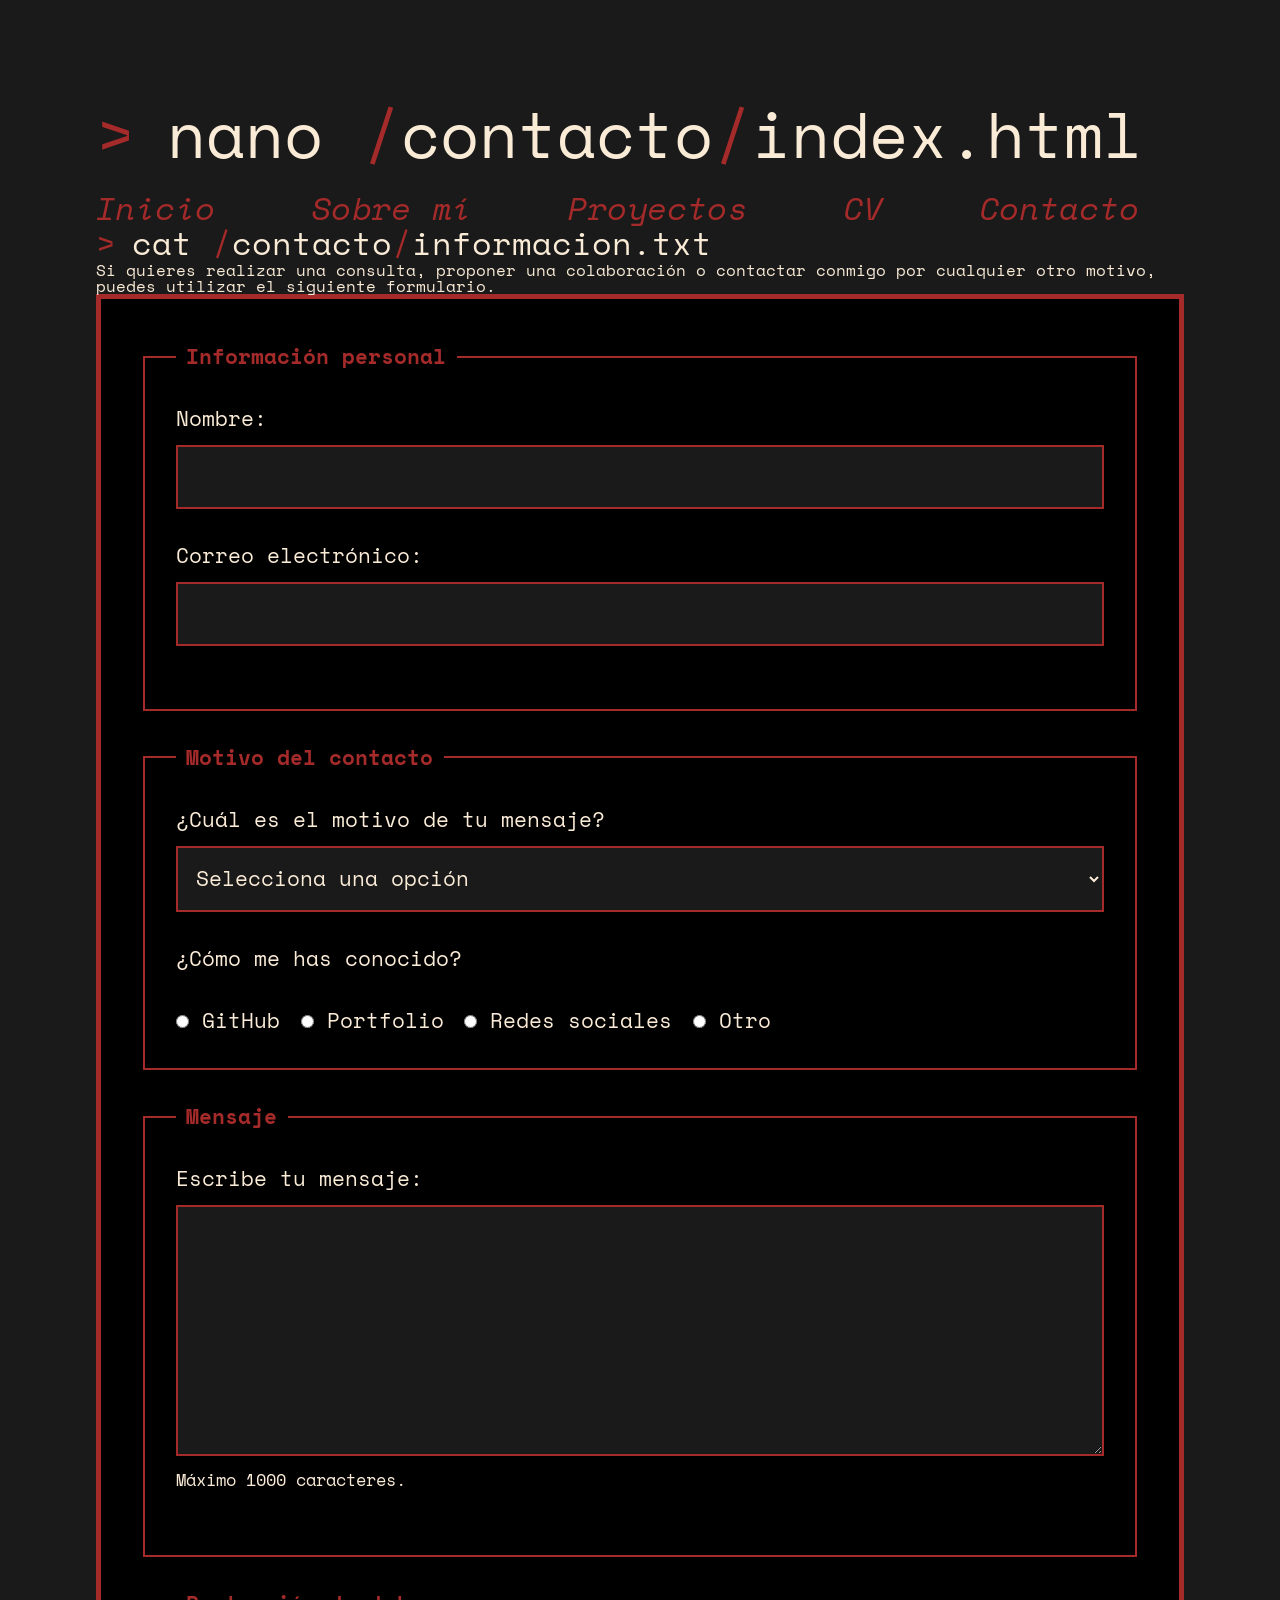
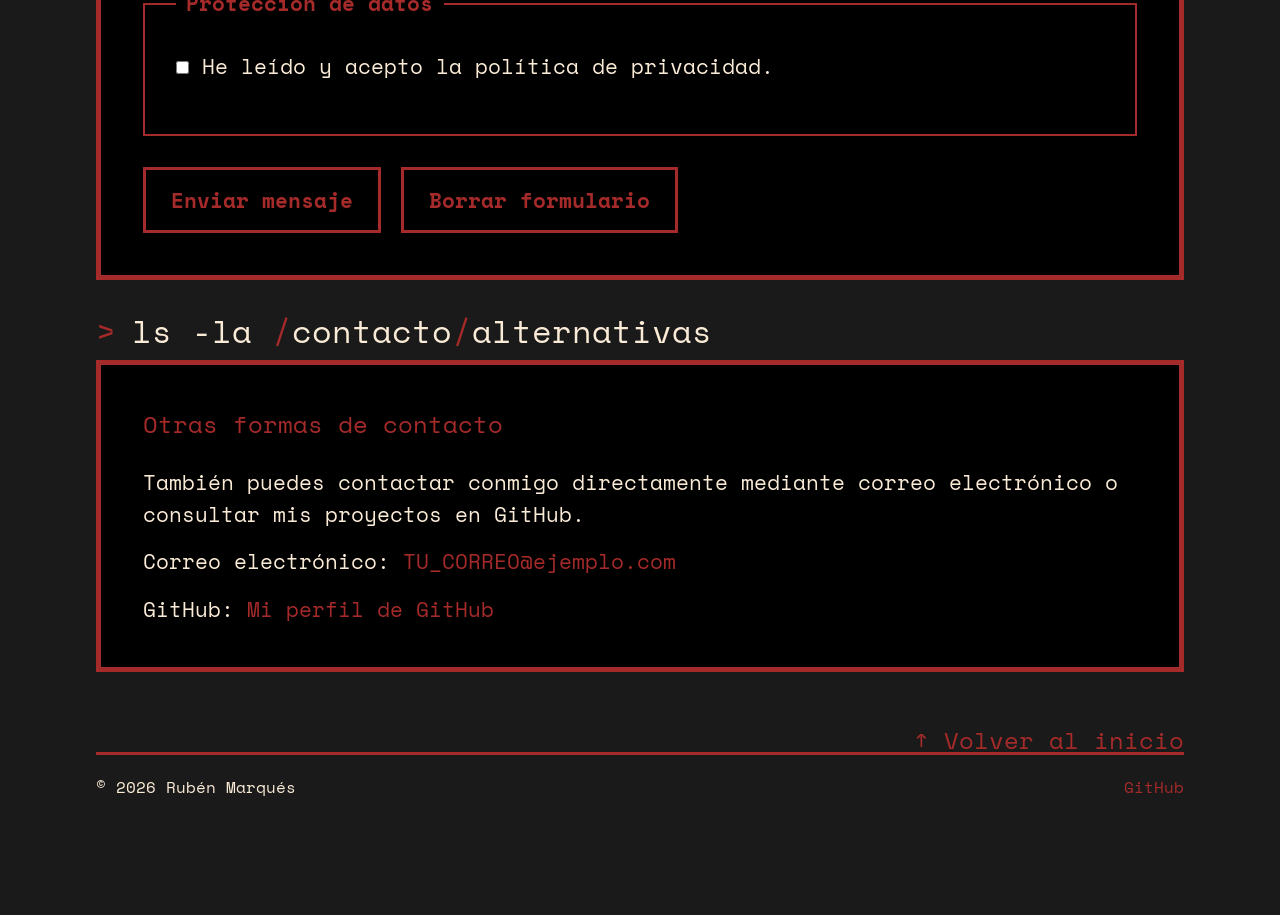
==== contacto.html @ 7aca04dd "Sobre mí ampliado y contenido añadido. Cv y contacto también creados. Falta añadir contenido y índic" ====
<!DOCTYPE html>
<html lang="es">

<head>
    <meta charset="UTF-8">
    <meta name="viewport" content="width=device-width, initial-scale=1.0">
    <meta name="description" content="Formulario de contacto de Rubén Marqués.">
    <title>Contacto | Rubén Marqués</title>

    <link rel="stylesheet" href="css/styles.css">

    <link rel="preconnect" href="https://fonts.googleapis.com">
    <link rel="preconnect" href="https://fonts.gstatic.com" crossorigin>
    <link href="https://fonts.googleapis.com/css2?family=Space+Mono:wght@400;700&display=swap" rel="stylesheet">
</head>

<body>

    <a class="saltar-contenido" href="#contenido">Saltar al contenido</a>

    <header id="inicio">

        <table class="tabla-titulo">
            <tr class="titulo space-mono-regular separador-h1">
                <td class="flecha">&gt;</td>
                <td><h1 class="subtitulo">nano <span class="letra-marron">/</span>contacto<span class="letra-marron">/</span>index.html</h1></td>
            </tr>
        </table>

        <nav class="indice separador-h1" aria-label="Navegación principal">
            <ul>
                <li><a href="index.html">Inicio</a></li>
                <li><a href="sobre-mi.html">Sobre mí</a></li>
                <li><a href="proyectos.html">Proyectos</a></li>
                <li><a href="cv.html">CV</a></li>
                <li><a href="contacto.html" aria-current="page">Contacto</a></li>
            </ul>
        </nav>

    </header>

    <main id="contenido">

        <section id="contacto" class="separador-h3">

           <table class="tabla-titulo">
                <tr class="titulo space-mono-regular titulo-secundario">
                    <td class="flecha">&gt;</td>
                    <td><h2 class="subtitulo">cat <span class="letra-marron">/</span>contacto<span class="letra-marron">/</span>informacion.txt</h2></td>
                </tr>
            </table>

            <p class="introduccion-contacto">
                Si quieres realizar una consulta, proponer una colaboración o contactar conmigo por cualquier otro motivo, puedes utilizar el siguiente formulario.
            </p>

            <form class="marco formulario-contacto" action="#" method="post">

                <fieldset>
                    <legend>Información personal</legend>

                    <p class="campo-formulario">
                        <label for="nombre">Nombre:</label>
                        <input type="text" id="nombre" name="nombre" autocomplete="name" required>
                    </p>

                    <p class="campo-formulario">
                        <label for="correo">Correo electrónico:</label>
                        <input type="email" id="correo" name="correo" autocomplete="email" required>
                    </p>

                </fieldset>

                <fieldset>
                    <legend>Motivo del contacto</legend>

                    <p class="campo-formulario">
                        <label for="motivo">¿Cuál es el motivo de tu mensaje?</label>
                        <select id="motivo" name="motivo" required>
                            <option value="" disabled selected>Selecciona una opción</option>
                            <option value="consulta">Consulta</option>
                            <option value="propuesta">Propuesta de colaboración</option>
                            <option value="trabajo">Oportunidad laboral</option>
                            <option value="otro">Otro</option>
                        </select>
                    </p>

                    <p class="campo-formulario">¿Cómo me has conocido?</p>

                    <div class="opciones-radio">
                        <label>
                            <input type="radio" name="origen" value="github" required>
                            GitHub
                        </label>

                        <label>
                            <input type="radio" name="origen" value="portfolio">
                            Portfolio
                        </label>

                        <label>
                            <input type="radio" name="origen" value="redes">
                            Redes sociales
                        </label>

                        <label>
                            <input type="radio" name="origen" value="otro">
                            Otro
                        </label>
                    </div>

                </fieldset>

                <fieldset>
                    <legend>Mensaje</legend>

                    <p class="campo-formulario">
                        <label for="mensaje">Escribe tu mensaje:</label>
                        <textarea id="mensaje" name="mensaje" rows="7" maxlength="1000" required></textarea>
                        <small>Máximo 1000 caracteres.</small>
                    </p>

                </fieldset>

                <fieldset>
                    <legend>Protección de datos</legend>

                    <p class="campo-privacidad">
                        <label for="privacidad">
                            <input type="checkbox" id="privacidad" name="privacidad" required>
                            He leído y acepto la política de privacidad.
                        </label>
                    </p>

                </fieldset>

                <div class="acciones-formulario">
                    <button type="submit">Enviar mensaje</button>
                    <button type="reset">Borrar formulario</button>
                </div>

            </form>

        </section>

        <section id="contacto-alternativo" class="separador-h3">

            <table class="tabla-titulo">
                <tr class="titulo space-mono-regular separador-h1 titulo-secundario">
                    <td class="flecha">&gt;</td>
                    <td><h2 class="subtitulo">ls -la <span class="letra-marron">/</span>contacto<span class="letra-marron">/</span>alternativas</h2></td>
                </tr>
            </table>

            <aside class="marco informacion-contacto">

                <h3>Otras formas de contacto</h3>

                <p>
                    También puedes contactar conmigo directamente mediante correo electrónico o consultar mis proyectos en GitHub.
                </p>

                <ul>
                    <li>
                        Correo electrónico:
                        <a href="mailto:TU_CORREO@ejemplo.com">TU_CORREO@ejemplo.com</a>
                    </li>
                    <li>
                        GitHub:
                        <a href="https://github.com/TU_USUARIO" target="_blank" rel="noopener noreferrer">Mi perfil de GitHub</a>
                    </li>
                </ul>

            </aside>

        </section>

        <p class="volver-arriba">
            <a href="#inicio">↑ Volver al inicio</a>
        </p>

    </main>

    <footer class="pie-contacto">
        <p>© 2026 Rubén Marqués</p>
        <a href="https://github.com/TU_USUARIO" target="_blank" rel="noopener noreferrer">GitHub</a>
    </footer>

</body>
</html>
---- css/styles.css ----
/* Reset */
* {
    margin: 0;
    padding: 0;
    box-sizing: border-box;
}

html {
    font-size: 100%;
}

body {
    line-height: 1;
}

/* Elementos de texto */
h1, h2, h3, h4, h5, h6,
p {
    font-weight: normal;
}

/* Listas */
ul, ol {
    list-style: none;
}

/* Enlaces */
a {
    color: inherit;
    text-decoration: none;
}

/* Imágenes */
img {
    display: block;
    max-width: 100%;
}

/* Formularios */
input, button, textarea, select {
    font: inherit;
}

/*==========================================================*/

/*=============FONDO=============*/
body {
    background-color: #1a1a1a;
    padding: 6em;
    color:antiquewhite;
    font-family: "Space Mono", monospace;
}



/*=============TIPO LETRA=============*/
.space-mono-regular {
  font-family: "Space Mono", monospace;
  font-weight: 400;
  font-style: normal;
}

.space-mono-bold {
  font-family: "Space Mono", monospace;
  font-weight: 700;
  font-style: normal;
}

.space-mono-regular-italic {
  font-family: "Space Mono", monospace;
  font-weight: 400;
  font-style: italic;
}

.space-mono-bold-italic {
  font-family: "Space Mono", monospace;
  font-weight: 700;
  font-style: italic;
}

.letra-marron {
    color: brown;
}

.cursiva {
    font-style: italic;
}

/*========TÍTULO PRINCIPAL========*/
.tabla-titulo {
    border-collapse: collapse;
}

.tabla-titulo td {
    vertical-align: top;
    padding: 0;
}

.titulo {
    text-align: left;
}

.titulo .flecha,
.titulo h1 {
    font-size: 4em;
    line-height: 1.2;
    margin: 0;
}

.titulo-secundario .flecha {
    font-size: 2em;
    line-height: 1.2;
}

.titulo .flecha {
    padding-right: 0.5em;
    white-space: nowrap;
}

.flecha {
    color: brown;
}

.subtitulo {
    font-size: 2em;
    line-height: 1.2;
    margin: 0;
    text-align: left;
}

.avatar {
    width: 10em;
    height: auto;
}

.separador-h1 td {
    padding-bottom: 0.3em;
}

.separador-h2 td {
    padding-bottom: 0.9em;
}

/*========ENLACE A PROYECTOS========*/
.proyectos {
    display: grid;
    grid-template-columns: 1.4em repeat(3, minmax(0, 1fr));
    column-gap: 3em;
    align-items: start;
}

/*========ASIDE========*/
.pie-pagina {
    position: fixed;
    bottom: 0;
    left: 0;
    width: 100%;
    z-index: 100;
    background-color: black;
    border-top: 5px solid brown;
    padding: 1em 6em;
}


/*====PROYECTOS====*/
.marco {
    border: 5px solid brown;
    background-color: black;
    padding: 2em;          /* espacio interior */
}

.descripcion-proyecto h3 {
    text-align: justify;
}

.separador-h3 {
    padding-bottom: 2em;
}

.imagen-proyecto img {
    width: 60%;
    margin: 2em auto 0;
}

/*====SOBRE MÍ====*/
html {
    scroll-behavior: smooth;   /* desplazamiento suave al pulsar un ancla */
}

.indice ul {
    display: flex;
    flex-wrap: wrap;
    gap: 1em 3em;
    font-size: 2em;
}

.indice a {
    color: brown;
    font-style: italic;
}

.indice a:hover,
.volver-arriba a:hover {
    text-decoration: underline;
}

.texto-sobre-mi p {
    text-align: justify;
    font-size: 1.5em;
    line-height: 1.4;
}

.texto-sobre-mi p + p {
    margin-top: 1em;
}

.volver-arriba {
    margin-top: 1em;
    text-align: right;
    font-size: 1.5em;
    color: brown;
}

/*====CURRÍCULUM====*/
.tabla-scroll {
    overflow-x: auto;   /* en pantallas pequeñas la tabla se desplaza sin romper la página */
}

.tabla-datos {
    width: 100%;
    border-collapse: collapse;
    font-size: 1.5em;
    line-height: 1.4;
    text-align: left;
}

.tabla-datos th,
.tabla-datos td {
    padding: 0.6em 1em;
    vertical-align: top;
    border-bottom: 1px solid brown;
}

.tabla-datos th {
    color: brown;
    font-weight: 700;
    border-bottom-width: 3px;
}

.tabla-datos tbody tr:last-child td {
    border-bottom: none;
}

.tabla-datos tbody tr:hover {
    background-color: #1a1a1a;
}

/* El caption se oculta visualmente pero lo leen los lectores de pantalla */
.solo-lectores {
    position: absolute;
    width: 1px;
    height: 1px;
    overflow: hidden;
    clip-path: inset(50%);
    white-space: nowrap;
}

.texto-descarga {
    font-size: 1.5em;
}

.boton-descarga {
    display: inline-block;
    padding: 0.6em 1.2em;
    border: 3px solid brown;
    background-color: black;
    color: brown;
    font-weight: 700;
}

.boton-descarga:hover,
.boton-descarga:focus-visible {
    background-color: brown;
    color: black;
}

/*====CONTACTO====*/

.saltar-contenido {
    position: absolute;
    top: -100%;
    left: 1em;
    z-index: 200;
    padding: 1em;
    background-color: brown;
    color: black;
}

.saltar-contenido:focus {
    top: 1em;
}

.formulario-contacto {
    font-size: 1.3em;
    line-height: 1.5;
}

.formulario-contacto fieldset {
    border: 2px solid brown;
    padding: 1.5em;
    margin-bottom: 1.5em;
}

.formulario-contacto legend {
    color: brown;
    padding: 0 0.5em;
    font-weight: 700;
}

.campo-formulario {
    display: flex;
    flex-direction: column;
    gap: 0.5em;
    margin-bottom: 1.5em;
}

.formulario-contacto input:not([type="radio"]):not([type="checkbox"]),
.formulario-contacto select,
.formulario-contacto textarea {
    padding: 0.7em;
    border: 2px solid brown;
    background-color: #1a1a1a;
    color: antiquewhite;
}

.formulario-contacto input:focus,
.formulario-contacto select:focus,
.formulario-contacto textarea:focus {
    outline: 2px solid antiquewhite;
}

.formulario-contacto textarea {
    resize: vertical;
}

.opciones-radio {
    display: flex;
    flex-wrap: wrap;
    gap: 1em;
}

.opciones-radio input,
.campo-privacidad input {
    accent-color: brown;
}

.campo-privacidad {
    margin-bottom: 1em;
}

.acciones-formulario {
    display: flex;
    flex-wrap: wrap;
    gap: 1em;
}

.acciones-formulario button {
    padding: 0.7em 1.2em;
    border: 3px solid brown;
    background-color: black;
    color: brown;
    font-weight: 700;
    cursor: pointer;
}

.acciones-formulario button:hover,
.acciones-formulario button:focus-visible {
    background-color: brown;
    color: black;
}

.informacion-contacto {
    font-size: 1.3em;
    line-height: 1.5;
}

.informacion-contacto h3 {
    color: brown;
    margin-bottom: 1em;
}

.informacion-contacto li {
    margin-top: 0.8em;
}

.informacion-contacto a {
    color: brown;
}

.informacion-contacto a:hover {
    text-decoration: underline;
}

.pie-contacto {
    display: flex;
    justify-content: space-between;
    padding: 1.5em 0;
    border-top: 3px solid brown;
}

.pie-contacto a {
    color: brown;
}
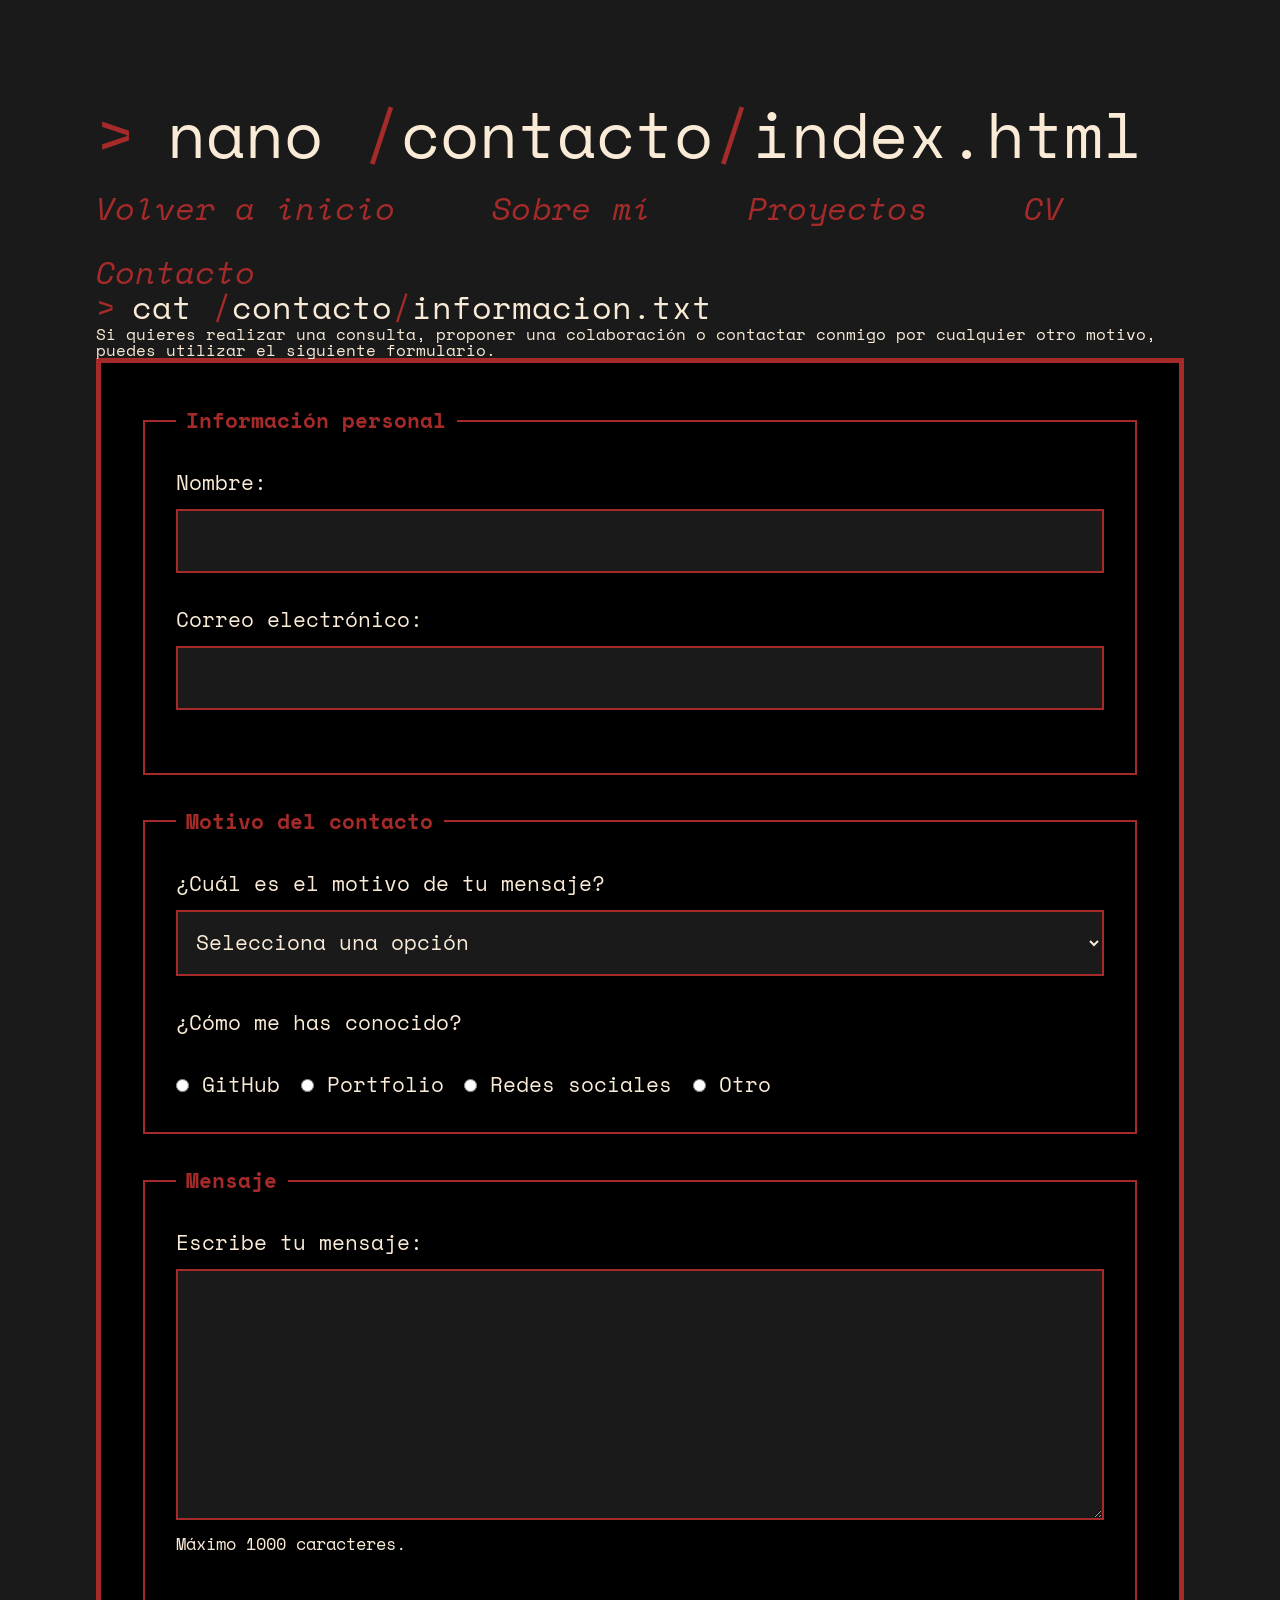
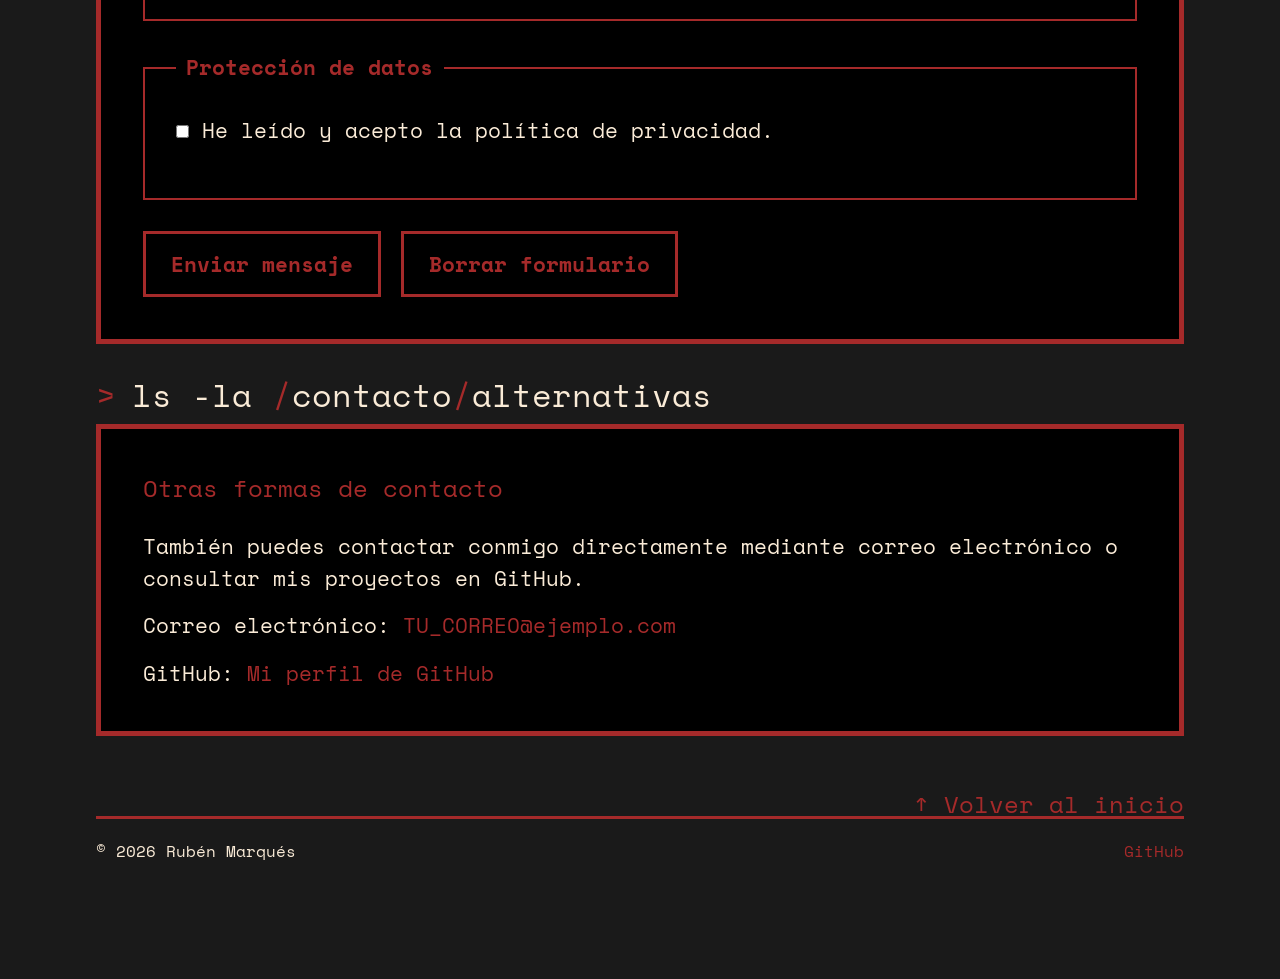
==== commit 25129269: "Portada actualizada, html enlazados y algunos detalles pulidos." ====
--- a/contacto.html
+++ b/contacto.html
@@ -29,7 +29,7 @@
 
         <nav class="indice separador-h1" aria-label="Navegación principal">
             <ul>
-                <li><a href="index.html">Inicio</a></li>
+                <li><a href="index.html">Volver a inicio</a></li>
                 <li><a href="sobre-mi.html">Sobre mí</a></li>
                 <li><a href="proyectos.html">Proyectos</a></li>
                 <li><a href="cv.html">CV</a></li>
